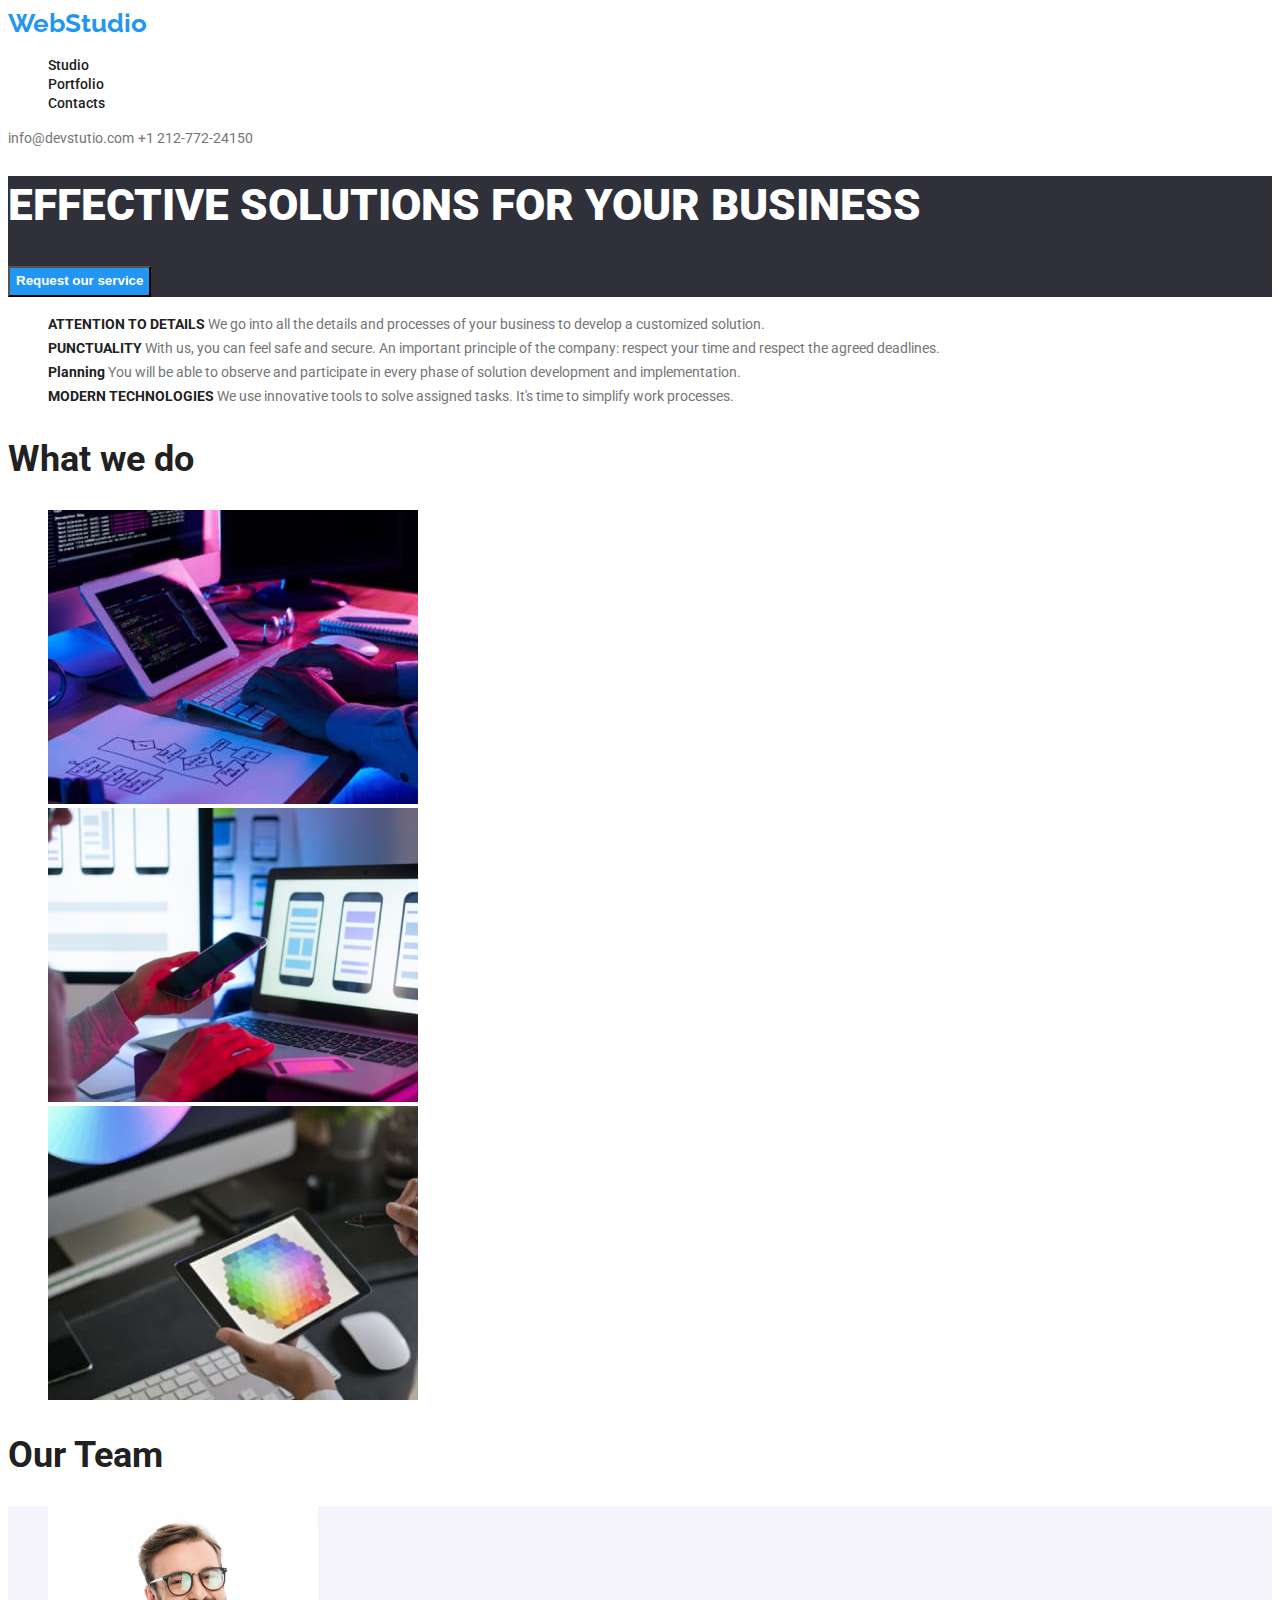
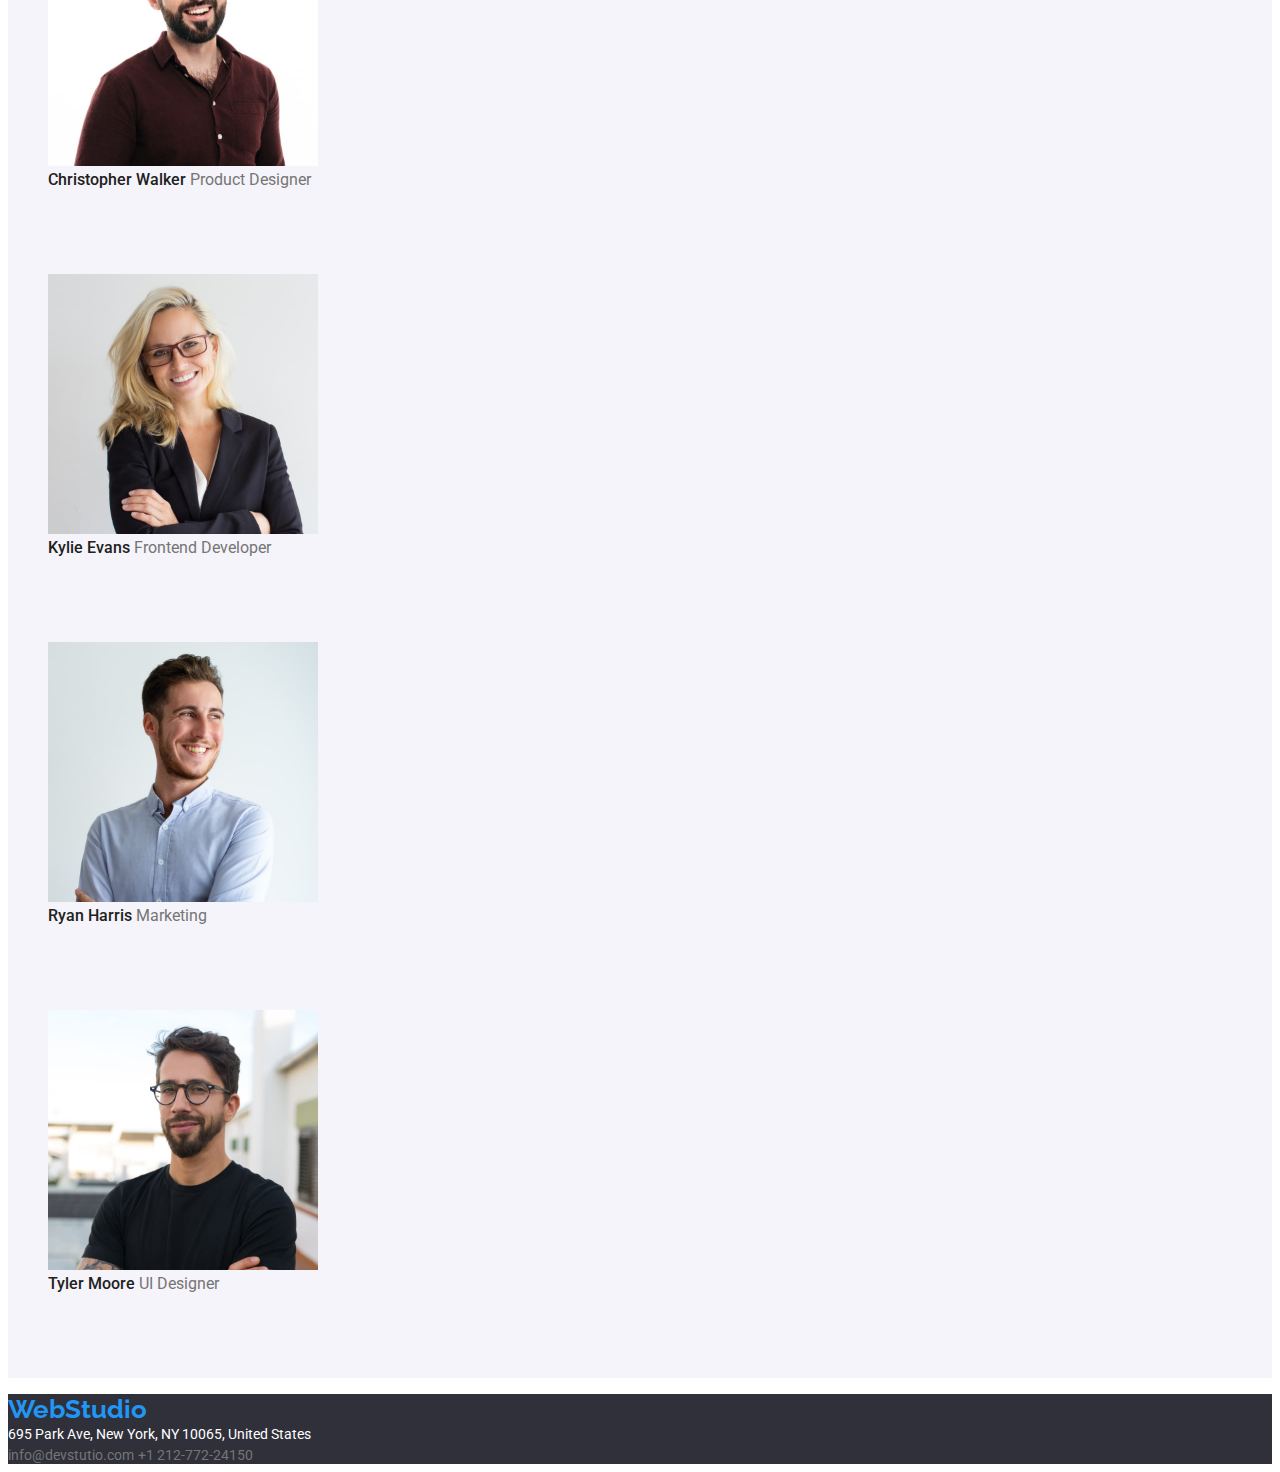
==== index.html @ c8b3b187 "environmentprep" ====
<!DOCTYPE html>
<html lang="en">
    <head>
        <link rel="stylesheet" href="./css/styles.css" />
        <title>corporate page</title>
        <link rel="preconnect" href="https://fonts.googleapis.com" />
        <link rel="preconnect" href="https://fonts.gstatic.com" crossorigin />
        <link
            href="https://fonts.googleapis.com/css2?family=Montserrat:wght@400;700&family=Raleway:wght@700&family=Roboto:wght@400;500;700;900&display=swap"
            rel="stylesheet"
        />
    </head>
    <body>
        <header class="menu-background-color">
            <a class="logo" href="">WebStudio</a>
            <nav>
                <ul class="nav-menu">
                    <li><a class="menu" href="./index.html">Studio</a></li>
                    <li>
                        <a class="menu" href="./portfolio.html">Portfolio</a>
                    </li>
                    <li><a class="menu" href="">Contacts</a></li>
                </ul>
            </nav>
            <a class="contact" href="mailto:info@devstutio.com"
                >info@devstutio.com</a
            >
            <a class="contact" href="phone:+121277224150">+1 212-772-24150</a>
        </header>

        <main>
            <div class="banner">
                <h1>EFFECTIVE SOLUTIONS FOR YOUR BUSINESS</h1>
                <button
                    class="big-button"
                    type="button"
                    onclick="window.location.href='mailto:info@devstutio.com';"
                >
                    Request our service
                </button>
            </div>

            <div class="highlights">
                <ul>
                    <li class="highlight">
                        ATTENTION TO DETAILS
                        <span class="highlight-desc">
                            We go into all the details and processes of your
                            business to develop a customized solution.</span
                        >
                    </li>

                    <li class="highlight">
                        PUNCTUALITY
                        <span class="highlight-desc">
                            With us, you can feel safe and secure. An important
                            principle of the company: respect your time and
                            respect the agreed deadlines.</span
                        >
                    </li>

                    <li class="highlight">
                        Planning
                        <span class="highlight-desc">
                            You will be able to observe and participate in every
                            phase of solution development and
                            implementation.</span
                        >
                    </li>

                    <li class="highlight">
                        MODERN TECHNOLOGIES

                        <span class="highlight-desc"
                            >We use innovative tools to solve assigned tasks.
                            It's time to simplify work processes.</span
                        >
                    </li>
                </ul>
            </div>
            <div class="what-we-do">
                <h2>What we do</h2>
                <!--potential links to be added to the pictures next. I removed width and height parameters below as they are defined in css-->
                <ul>
                    <li>
                        <img
                            src="images/box1.jpg"
                            alt="person clicking on the keyboard"
                        />
                    </li>
                    <li>
                        <img
                            src="images/box2.jpg"
                            alt="person using telephone"
                        />
                    </li>
                    <li>
                        <img src="images/box3.jpg" alt="person using tablet" />
                    </li>
                </ul>
            </div>

            <div class="team">
                <h2>Our Team</h2>
                <ul class="our-team-section">
                    <li class="person-space">
                        <img
                            class="person-pic"
                            src="images/img4.jpg"
                            alt="Christopher Walker photo"
                        />
                        <span class="name">Christopher Walker</span>
                        <span class="function">Product Designer</span>
                    </li>
                    <li class="person-space">
                        <img
                            class="person-pic"
                            src="images/img1.jpg"
                            alt="Kylie Evans photo"
                        />
                        <span class="name">Kylie Evans</span>
                        <span class="function">Frontend Developer</span>
                    </li>
                    <li class="person-space">
                        <img
                            class="person-pic"
                            src="images/img2.jpg"
                            alt="Ryan Harris photo"
                        />
                        <span class="name">Ryan Harris</span>
                        <span class="function">Marketing</span>
                    </li>
                    <li class="person-space">
                        <img
                            class="person-pic"
                            src="images/img3.jpg"
                            alt="Tyler Moore photo"
                        />
                        <span class="name">Tyler Moore</span>
                        <span class="function">UI Designer</span>
                    </li>
                </ul>
            </div>
        </main>

        <footer>
            <a class="logo" href="">WebStudio</a>
            <address>695 Park Ave, New York, NY 10065, United States</address>
            <a class="contact" href="mailto:info@devstutio.com"
                >info@devstutio.com</a
            >
            <a class="contact" href="phone:+121277224150">+1 212-772-24150</a>
        </footer>
    </body>
</html>
---- css/styles.css ----
body {
    font-family: "Roboto", sans-serif;
    color: #212121;
    background-color: #fff;
    font-size: 16px;
    /*Font-size 16px is used most often. */
}

button:hover,
button:focus {
    background-color: #fff;
    background-color: #2196f3;
    font-weight: 500;
}

a {
    text-decoration: none;
}
li {
    list-style: none;
}

.menu-background-color {
    color: #fff;
}
.list-primary-item {
    text-decoration: none;
    font-size: 14px;
    font-weight: 500;
    line-height: 1.14;
}

.contact {
    color: #757575;
    font-size: 14px;
    line-height: 1.14;
}
a:hover,
a:focus {
    color: #2196f3;
}

.logo {
    font-family: "Raleway", sans-serif;
    text-decoration: none;
    font-size: 26px;
    font-weight: 700;
    line-height: 1.19;
    color: #2196f3;
}

h1 {
    color: #fff;
    font-weight: 900;
    font-size: 44px;
    line-height: 1.36;
}

.big-button {
    color: #fff;
    background-color: #2196f3;
    font-weight: 700;
    line-height: 1.875;
    text-align: center;
}

.big-button:hover,
.big-button:focus {
    color: #fff;
    background-color: #2196f3;
    font-weight: 700;
}
.banner {
    background-color: #2f303a;
}

.highlight {
    font-weight: 700;
    font-size: 14px;
    line-height: 1.17;
}

.highlight-desc {
    color: #757575;
    font-weight: 400;
    font-size: 14px;
    line-height: 1.71;
}

h2 {
    font-size: 36px;
    font-weight: 700;
    line-height: 1.17;
}

img {
    width: 370px;
    height: 294px;
}

.person-pic {
    width: 270px;
    height: 260px;
}

.person-space {
    width: 270px;
    height: 368px;
}

.our-team-section {
    background-color: #f5f4fa;
}
.name {
    font-weight: 500;
    line-height: 1.17;
}

.function {
    color: #757575;
    line-height: 1.17;
}

address {
    font-style: normal;
    color: #fff;
    font-size: 14px;
    line-height: 1.41;
}

footer {
    background-color: #2f303a;
}

.filter {
    font-weight: 500;
    line-height: 1.63;
}

.example-offer-name {
    font-size: 18px;
    font-weight: 700;
    line-height: 2;
}

.example-offer-category {
    color: #757575;
    line-height: 1.875;
}

.menu {
    color: #212121;
    font-weight: 500;
    font-size: 14px;
    line-height: 1.14;
}
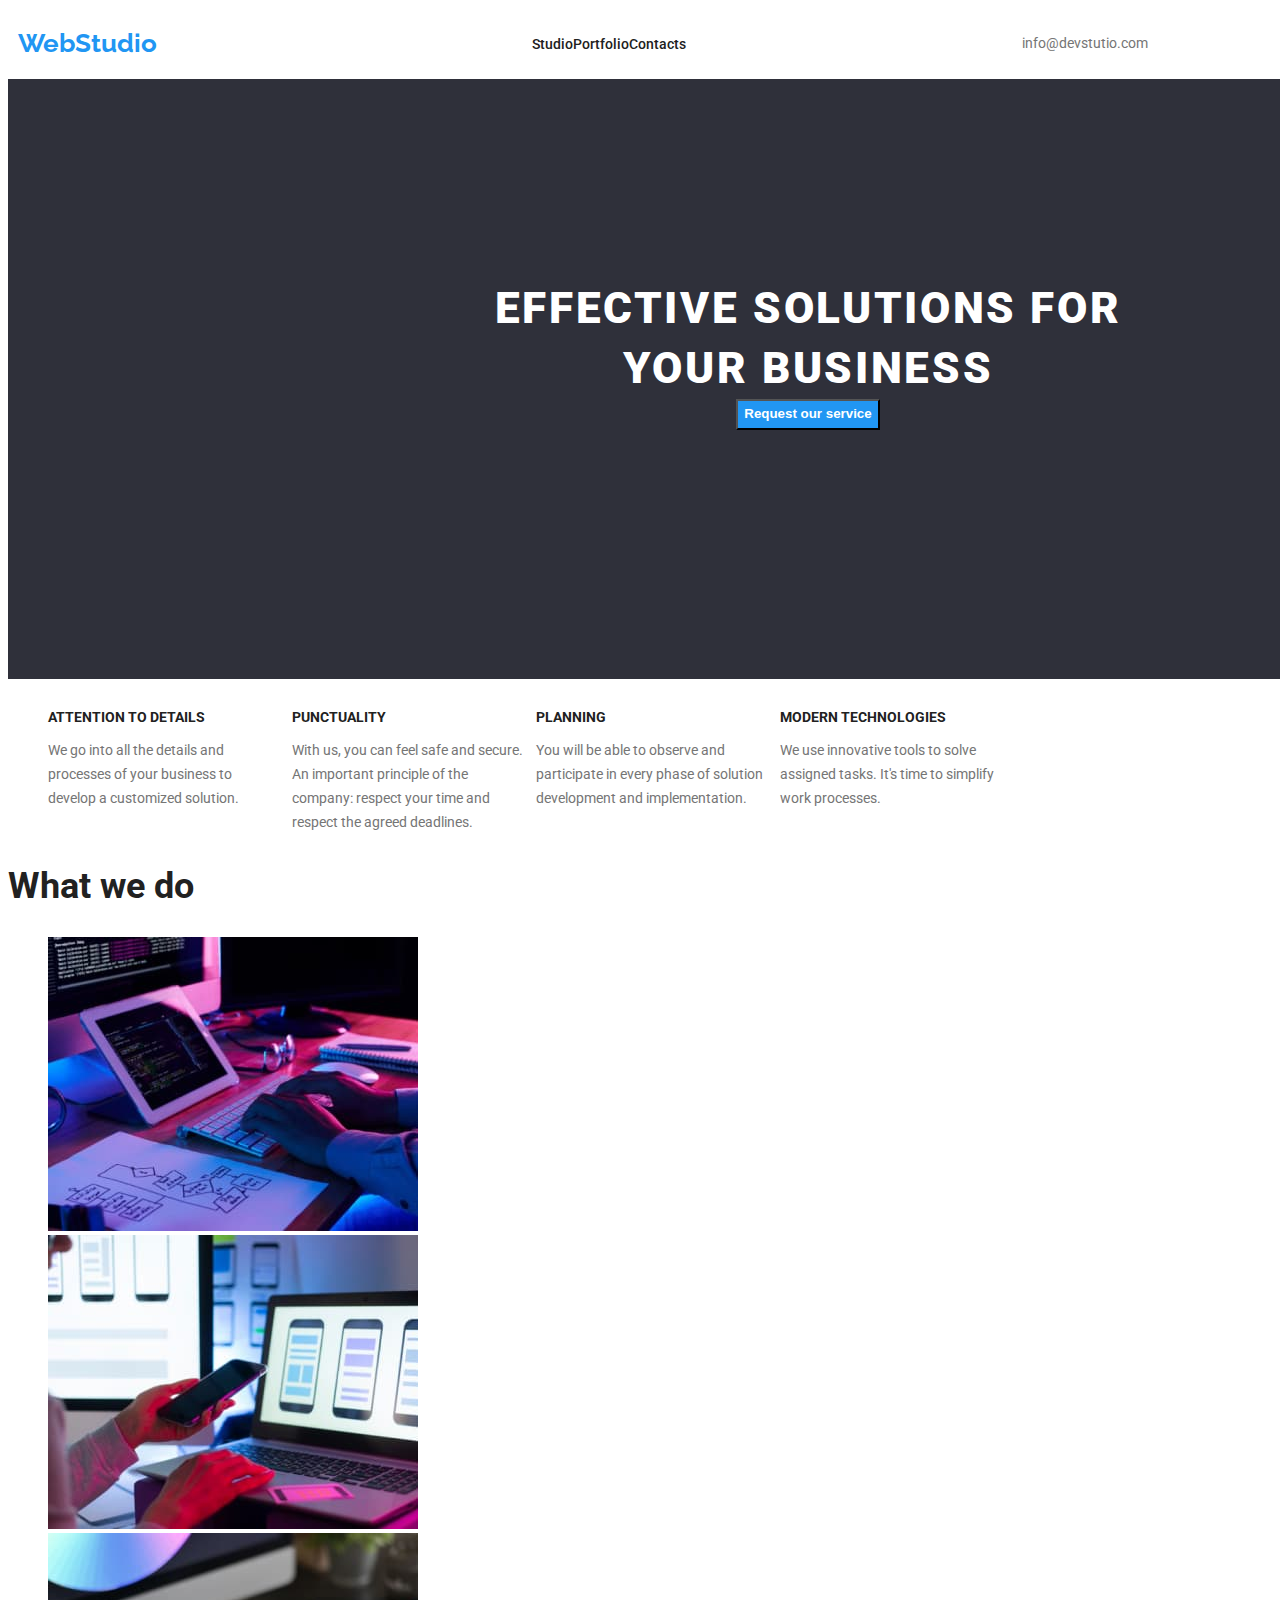
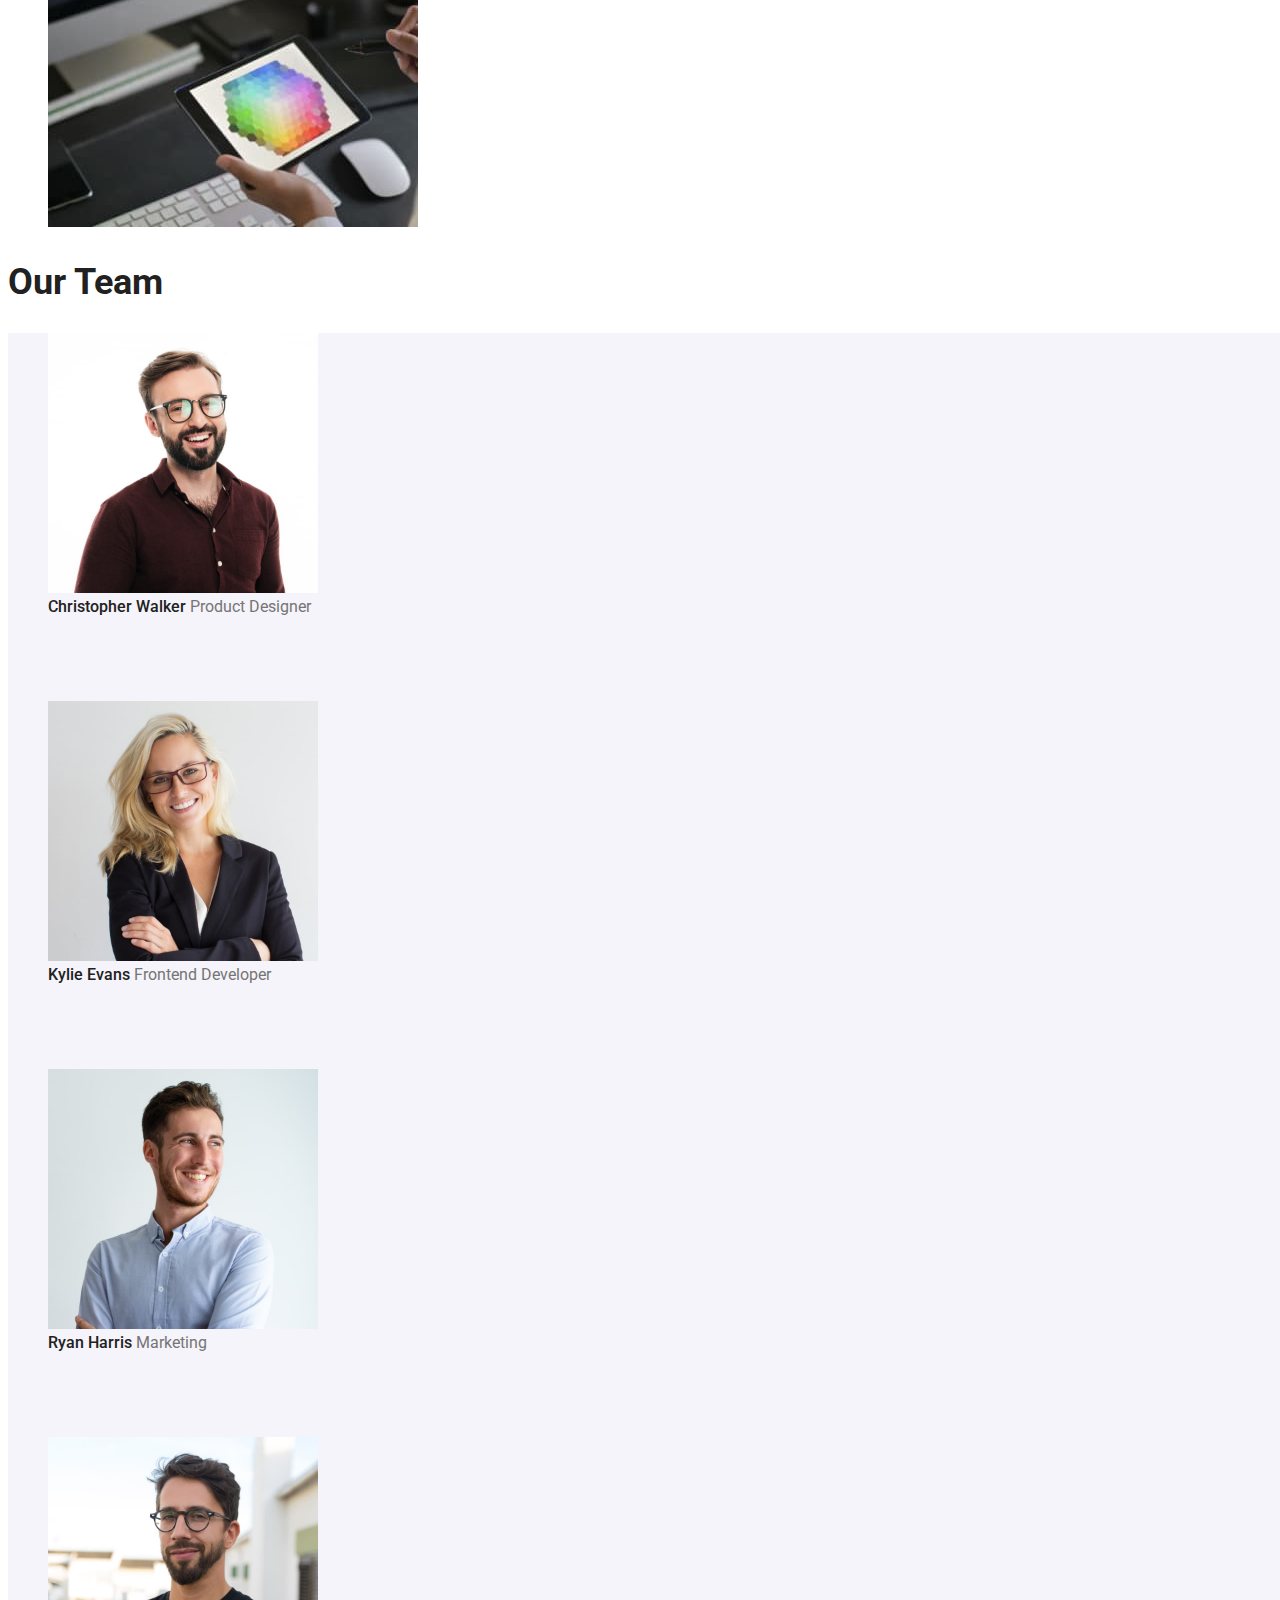
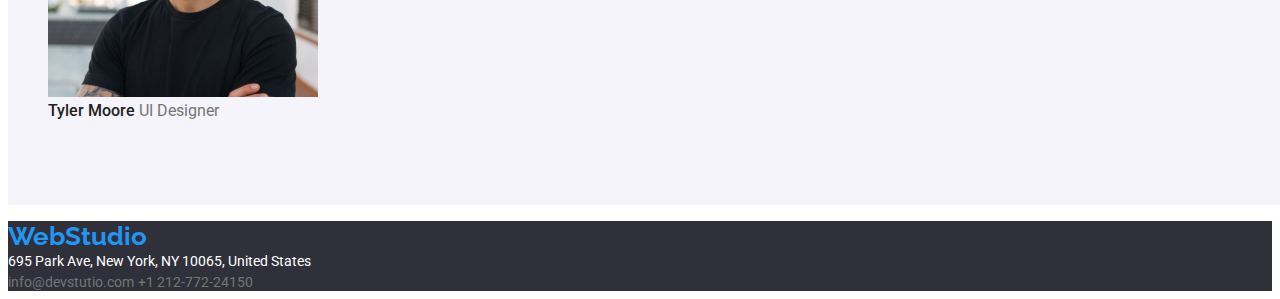
==== commit 5cdf6fcc: "small modifications" ====
--- a/index.html
+++ b/index.html
@@ -1,6 +1,13 @@
 <!DOCTYPE html>
 <html lang="en">
     <head>
+        <link
+            rel="stylesheet"
+            href="https://cdnjs.cloudflare.com/ajax/libs/modern-normalize/1.1.0/modern-normalize.min.css"
+            integrity="sha512-wpPYUAdjBVSE4KJnH1VR1HeZfpl1ub8YT/NKx4PuQ5NmX2tKuGu6U/JRp5y+Y8XG2tV+wKQpNHVUX03MfMFn9Q=="
+            crossorigin="anonymous"
+            referrerpolicy="no-referrer"
+        />
         <link rel="stylesheet" href="./css/styles.css" />
         <title>corporate page</title>
         <link rel="preconnect" href="https://fonts.googleapis.com" />
@@ -11,145 +18,163 @@
         />
     </head>
     <body>
-        <header class="menu-background-color">
-            <a class="logo" href="">WebStudio</a>
-            <nav>
-                <ul class="nav-menu">
-                    <li><a class="menu" href="./index.html">Studio</a></li>
-                    <li>
-                        <a class="menu" href="./portfolio.html">Portfolio</a>
-                    </li>
-                    <li><a class="menu" href="">Contacts</a></li>
-                </ul>
-            </nav>
-            <a class="contact" href="mailto:info@devstutio.com"
-                >info@devstutio.com</a
-            >
-            <a class="contact" href="phone:+121277224150">+1 212-772-24150</a>
-        </header>
+        <div class="container">
+            <header class="menu-background-color">
+                <a class="logo" href="">WebStudio</a>
+                <nav>
+                    <ul class="nav-menu">
+                        <li><a class="menu" href="./index.html">Studio</a></li>
+                        <li>
+                            <a class="menu" href="./portfolio.html"
+                                >Portfolio</a
+                            >
+                        </li>
+                        <li><a class="menu" href="">Contacts</a></li>
+                    </ul>
+                </nav>
+                <a class="contact" href="mailto:info@devstutio.com"
+                    >info@devstutio.com</a
+                >
+                <a class="contact" href="phone:+121277224150"
+                    >+1 212-772-24150</a
+                >
+            </header>
+        </div>
 
         <main>
-            <div class="banner">
-                <h1>EFFECTIVE SOLUTIONS FOR YOUR BUSINESS</h1>
-                <button
-                    class="big-button"
-                    type="button"
-                    onclick="window.location.href='mailto:info@devstutio.com';"
-                >
-                    Request our service
-                </button>
-            </div>
+            <div class="container">
+                <div class="banner">
+                    <h1>EFFECTIVE SOLUTIONS FOR YOUR BUSINESS</h1>
+                    <button
+                        class="big-button"
+                        type="button"
+                        onclick="window.location.href='mailto:info@devstutio.com';"
+                    >
+                        Request our service
+                    </button>
+                </div>
 
-            <div class="highlights">
-                <ul>
-                    <li class="highlight">
-                        ATTENTION TO DETAILS
-                        <span class="highlight-desc">
-                            We go into all the details and processes of your
-                            business to develop a customized solution.</span
-                        >
-                    </li>
+                <div class="highlights">
+                    <ul class="highlight-display">
+                        <li class="highlight">
+                            <p class="highlight-title">ATTENTION TO DETAILS</p>
+                            <span class="highlight-desc">
+                                We go into all the details and processes of your
+                                business to develop a customized solution.</span
+                            >
+                        </li>
 
-                    <li class="highlight">
-                        PUNCTUALITY
-                        <span class="highlight-desc">
-                            With us, you can feel safe and secure. An important
-                            principle of the company: respect your time and
-                            respect the agreed deadlines.</span
-                        >
-                    </li>
+                        <li class="highlight">
+                            <p class="highlight-title">PUNCTUALITY</p>
+                            <span class="highlight-desc">
+                                With us, you can feel safe and secure. An
+                                important principle of the company: respect your
+                                time and respect the agreed deadlines.</span
+                            >
+                        </li>
 
-                    <li class="highlight">
-                        Planning
-                        <span class="highlight-desc">
-                            You will be able to observe and participate in every
-                            phase of solution development and
-                            implementation.</span
-                        >
-                    </li>
+                        <li class="highlight">
+                            <p class="highlight-title">PLANNING</p>
+                            <span class="highlight-desc">
+                                You will be able to observe and participate in
+                                every phase of solution development and
+                                implementation.</span
+                            >
+                        </li>
 
-                    <li class="highlight">
-                        MODERN TECHNOLOGIES
+                        <li class="highlight">
+                            <p class="highlight-title">MODERN TECHNOLOGIES</p>
 
-                        <span class="highlight-desc"
-                            >We use innovative tools to solve assigned tasks.
-                            It's time to simplify work processes.</span
-                        >
-                    </li>
-                </ul>
-            </div>
-            <div class="what-we-do">
-                <h2>What we do</h2>
-                <!--potential links to be added to the pictures next. I removed width and height parameters below as they are defined in css-->
-                <ul>
-                    <li>
-                        <img
-                            src="images/box1.jpg"
-                            alt="person clicking on the keyboard"
-                        />
-                    </li>
-                    <li>
-                        <img
-                            src="images/box2.jpg"
-                            alt="person using telephone"
-                        />
-                    </li>
-                    <li>
-                        <img src="images/box3.jpg" alt="person using tablet" />
-                    </li>
-                </ul>
-            </div>
+                            <span class="highlight-desc"
+                                >We use innovative tools to solve assigned
+                                tasks. It's time to simplify work
+                                processes.</span
+                            >
+                        </li>
+                    </ul>
+                </div>
+                <div class="what-we-do">
+                    <h2>What we do</h2>
+                    <!--potential links to be added to the pictures next. I removed width and height parameters below as they are defined in css-->
+                    <ul>
+                        <li>
+                            <img
+                                src="images/box1.jpg"
+                                alt="person clicking on the keyboard"
+                            />
+                        </li>
+                        <li>
+                            <img
+                                src="images/box2.jpg"
+                                alt="person using telephone"
+                            />
+                        </li>
+                        <li>
+                            <img
+                                src="images/box3.jpg"
+                                alt="person using tablet"
+                            />
+                        </li>
+                    </ul>
+                </div>
 
-            <div class="team">
-                <h2>Our Team</h2>
-                <ul class="our-team-section">
-                    <li class="person-space">
-                        <img
-                            class="person-pic"
-                            src="images/img4.jpg"
-                            alt="Christopher Walker photo"
-                        />
-                        <span class="name">Christopher Walker</span>
-                        <span class="function">Product Designer</span>
-                    </li>
-                    <li class="person-space">
-                        <img
-                            class="person-pic"
-                            src="images/img1.jpg"
-                            alt="Kylie Evans photo"
-                        />
-                        <span class="name">Kylie Evans</span>
-                        <span class="function">Frontend Developer</span>
-                    </li>
-                    <li class="person-space">
-                        <img
-                            class="person-pic"
-                            src="images/img2.jpg"
-                            alt="Ryan Harris photo"
-                        />
-                        <span class="name">Ryan Harris</span>
-                        <span class="function">Marketing</span>
-                    </li>
-                    <li class="person-space">
-                        <img
-                            class="person-pic"
-                            src="images/img3.jpg"
-                            alt="Tyler Moore photo"
-                        />
-                        <span class="name">Tyler Moore</span>
-                        <span class="function">UI Designer</span>
-                    </li>
-                </ul>
+                <div class="team">
+                    <h2>Our Team</h2>
+                    <ul class="our-team-section">
+                        <li class="person-space">
+                            <img
+                                class="person-pic"
+                                src="images/img4.jpg"
+                                alt="Christopher Walker photo"
+                            />
+                            <span class="name">Christopher Walker</span>
+                            <span class="function">Product Designer</span>
+                        </li>
+                        <li class="person-space">
+                            <img
+                                class="person-pic"
+                                src="images/img1.jpg"
+                                alt="Kylie Evans photo"
+                            />
+                            <span class="name">Kylie Evans</span>
+                            <span class="function">Frontend Developer</span>
+                        </li>
+                        <li class="person-space">
+                            <img
+                                class="person-pic"
+                                src="images/img2.jpg"
+                                alt="Ryan Harris photo"
+                            />
+                            <span class="name">Ryan Harris</span>
+                            <span class="function">Marketing</span>
+                        </li>
+                        <li class="person-space">
+                            <img
+                                class="person-pic"
+                                src="images/img3.jpg"
+                                alt="Tyler Moore photo"
+                            />
+                            <span class="name">Tyler Moore</span>
+                            <span class="function">UI Designer</span>
+                        </li>
+                    </ul>
+                </div>
             </div>
         </main>
 
         <footer>
-            <a class="logo" href="">WebStudio</a>
-            <address>695 Park Ave, New York, NY 10065, United States</address>
-            <a class="contact" href="mailto:info@devstutio.com"
-                >info@devstutio.com</a
-            >
-            <a class="contact" href="phone:+121277224150">+1 212-772-24150</a>
+            <div class="container">
+                <a class="logo" href="">WebStudio</a>
+                <address>
+                    695 Park Ave, New York, NY 10065, United States
+                </address>
+                <a class="contact" href="mailto:info@devstutio.com"
+                    >info@devstutio.com</a
+                >
+                <a class="contact" href="phone:+121277224150"
+                    >+1 212-772-24150</a
+                >
+            </div>
         </footer>
     </body>
 </html>
--- a/css/styles.css
+++ b/css/styles.css
@@ -4,6 +4,10 @@
     background-color: #fff;
     font-size: 16px;
     /*Font-size 16px is used most often. */
+}
+
+.container {
+    width: 1600px;
 }
 
 button:hover,
@@ -21,6 +25,11 @@
 }
 
 .menu-background-color {
+    display: flex;
+    flex-direction: row;
+    align-items: center;
+    justify-content: space-between;
+    padding: 10px;
     color: #fff;
 }
 .list-primary-item {
@@ -29,11 +38,17 @@
     font-weight: 500;
     line-height: 1.14;
 }
+.nav-menu {
+    display: flex;
+    text-align: flex-start;
+    justify-content: space-between;
+}
 
 .contact {
     color: #757575;
     font-size: 14px;
     line-height: 1.14;
+    align-items: flex-end;
 }
 a:hover,
 a:focus {
@@ -54,14 +69,24 @@
     font-weight: 900;
     font-size: 44px;
     line-height: 1.36;
+    margin: 0 auto;
+    width: 696px;
+
+    text-align: center;
+    padding-top: 200px;
+    letter-spacing: 0.06em;
 }
 
 .big-button {
+    display: flex;
+    align-items: center;
+    text-align: center;
+
     color: #fff;
     background-color: #2196f3;
     font-weight: 700;
     line-height: 1.875;
-    text-align: center;
+    margin: 0 auto;
 }
 
 .big-button:hover,
@@ -72,9 +97,20 @@
 }
 .banner {
     background-color: #2f303a;
+    height: 600px;
+}
+
+.highlight-display {
+    max-width: 1170px;
+    display: flex;
+    flex-wrap: wrap;
+    align-items: flex-start;
+    gap: 10px;
+    justify-cotent: space-between;
 }
 
 .highlight {
+    flex-basis: calc(100% / 5);
     font-weight: 700;
     font-size: 14px;
     line-height: 1.17;
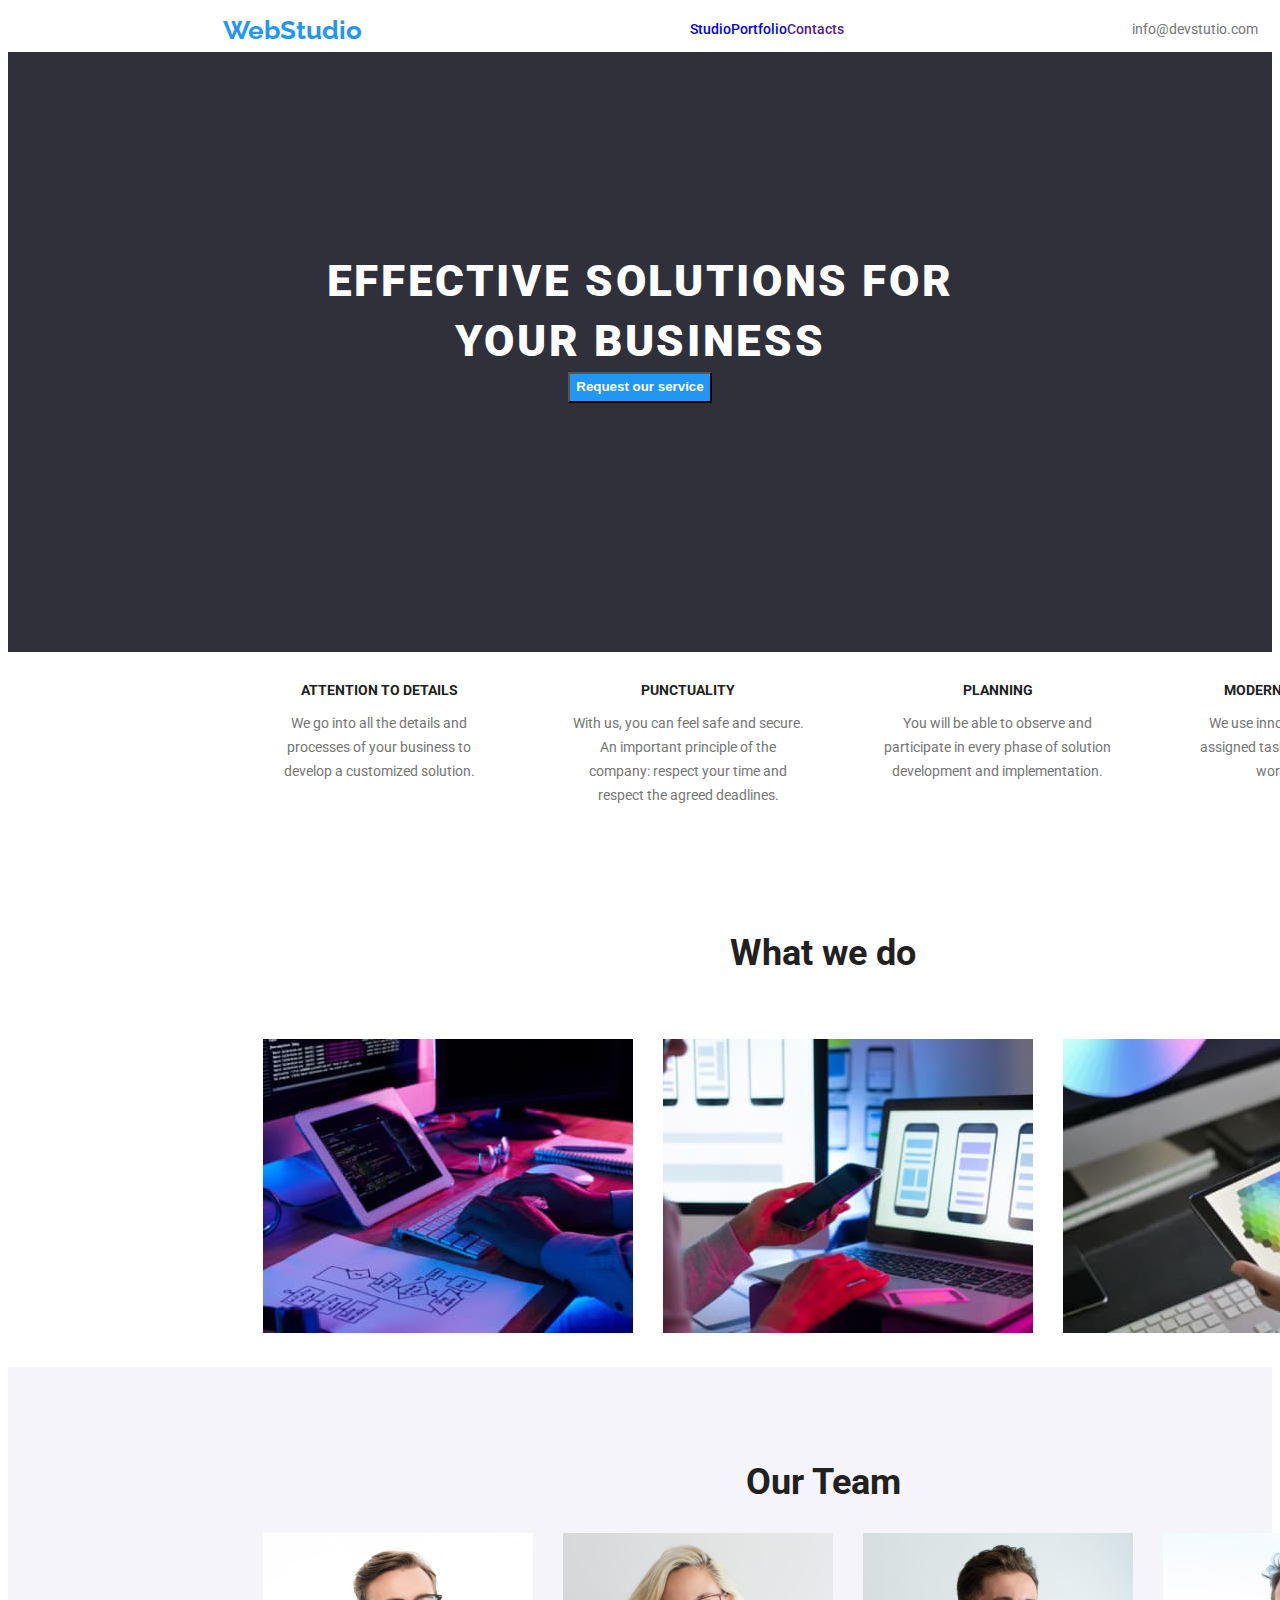
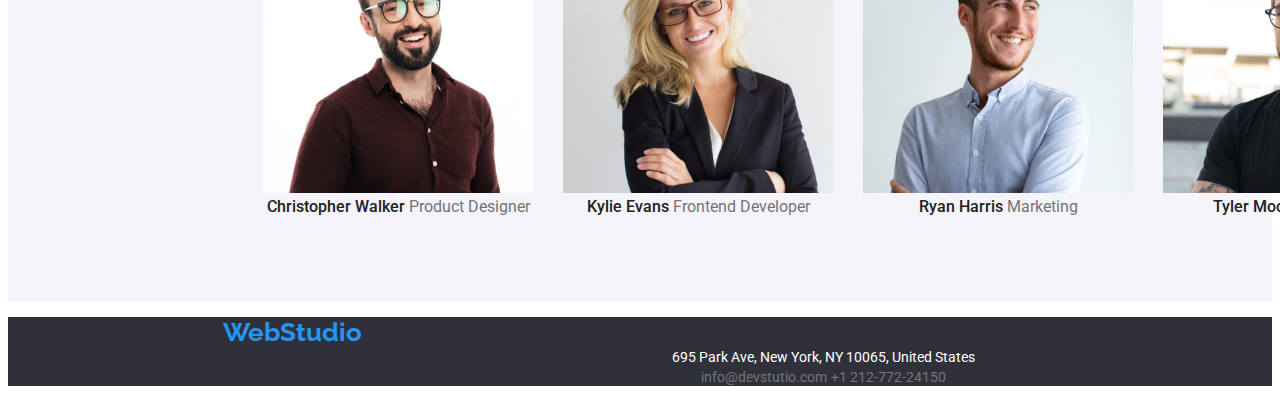
==== commit d1fe756a: "menu changes" ====
--- a/index.html
+++ b/index.html
@@ -18,8 +18,8 @@
         />
     </head>
     <body>
-        <div class="container">
-            <header class="menu-background-color">
+        <header class="container">
+            <div class="menu-block">
                 <a class="logo" href="">WebStudio</a>
                 <nav>
                     <ul class="nav-menu">
@@ -32,93 +32,92 @@
                         <li><a class="menu" href="">Contacts</a></li>
                     </ul>
                 </nav>
-                <a class="contact" href="mailto:info@devstutio.com"
-                    >info@devstutio.com</a
-                >
-                <a class="contact" href="phone:+121277224150"
-                    >+1 212-772-24150</a
-                >
-            </header>
-        </div>
+                <div class="contact-up">
+                    <a class="contact" href="mailto:info@devstutio.com"
+                        >info@devstutio.com</a
+                    >
+                    <a class="contact" href="phone:+121277224150"
+                        >+1 212-772-24150</a
+                    >
+                </div>
+            </div>
+        </header>
 
         <main>
+            <div class="banner">
+                <h1>EFFECTIVE SOLUTIONS FOR YOUR BUSINESS</h1>
+                <button
+                    class="big-button"
+                    type="button"
+                    onclick="window.location.href='mailto:info@devstutio.com';"
+                >
+                    Request our service
+                </button>
+            </div>
+
             <div class="container">
-                <div class="banner">
-                    <h1>EFFECTIVE SOLUTIONS FOR YOUR BUSINESS</h1>
-                    <button
-                        class="big-button"
-                        type="button"
-                        onclick="window.location.href='mailto:info@devstutio.com';"
-                    >
-                        Request our service
-                    </button>
-                </div>
+                <ul class="highlight-display">
+                    <li class="highlight">
+                        <p class="highlight-title">ATTENTION TO DETAILS</p>
+                        <span class="highlight-desc">
+                            We go into all the details and processes of your
+                            business to develop a customized solution.</span
+                        >
+                    </li>
 
-                <div class="highlights">
-                    <ul class="highlight-display">
-                        <li class="highlight">
-                            <p class="highlight-title">ATTENTION TO DETAILS</p>
-                            <span class="highlight-desc">
-                                We go into all the details and processes of your
-                                business to develop a customized solution.</span
-                            >
-                        </li>
+                    <li class="highlight">
+                        <p class="highlight-title">PUNCTUALITY</p>
+                        <span class="highlight-desc">
+                            With us, you can feel safe and secure. An important
+                            principle of the company: respect your time and
+                            respect the agreed deadlines.</span
+                        >
+                    </li>
 
-                        <li class="highlight">
-                            <p class="highlight-title">PUNCTUALITY</p>
-                            <span class="highlight-desc">
-                                With us, you can feel safe and secure. An
-                                important principle of the company: respect your
-                                time and respect the agreed deadlines.</span
-                            >
-                        </li>
+                    <li class="highlight">
+                        <p class="highlight-title">PLANNING</p>
+                        <span class="highlight-desc">
+                            You will be able to observe and participate in every
+                            phase of solution development and
+                            implementation.</span
+                        >
+                    </li>
 
-                        <li class="highlight">
-                            <p class="highlight-title">PLANNING</p>
-                            <span class="highlight-desc">
-                                You will be able to observe and participate in
-                                every phase of solution development and
-                                implementation.</span
-                            >
-                        </li>
+                    <li class="highlight">
+                        <p class="highlight-title">MODERN TECHNOLOGIES</p>
 
-                        <li class="highlight">
-                            <p class="highlight-title">MODERN TECHNOLOGIES</p>
+                        <span class="highlight-desc"
+                            >We use innovative tools to solve assigned tasks.
+                            It's time to simplify work processes.</span
+                        >
+                    </li>
+                </ul>
+            </div>
+            <div class="container">
+                <h2>What we do</h2>
+                <br />
+                <!--potential links to be added to the pictures next. I removed width and height parameters below as they are defined in css-->
+                <ul class="we-do-pics">
+                    <li>
+                        <img
+                            src="images/box1.jpg"
+                            alt="person clicking on the keyboard"
+                        />
+                    </li>
+                    <li>
+                        <img
+                            src="images/box2.jpg"
+                            alt="person using telephone"
+                        />
+                    </li>
+                    <li>
+                        <img src="images/box3.jpg" alt="person using tablet" />
+                    </li>
+                </ul>
+            </div>
 
-                            <span class="highlight-desc"
-                                >We use innovative tools to solve assigned
-                                tasks. It's time to simplify work
-                                processes.</span
-                            >
-                        </li>
-                    </ul>
-                </div>
-                <div class="what-we-do">
-                    <h2>What we do</h2>
-                    <!--potential links to be added to the pictures next. I removed width and height parameters below as they are defined in css-->
-                    <ul>
-                        <li>
-                            <img
-                                src="images/box1.jpg"
-                                alt="person clicking on the keyboard"
-                            />
-                        </li>
-                        <li>
-                            <img
-                                src="images/box2.jpg"
-                                alt="person using telephone"
-                            />
-                        </li>
-                        <li>
-                            <img
-                                src="images/box3.jpg"
-                                alt="person using tablet"
-                            />
-                        </li>
-                    </ul>
-                </div>
-
-                <div class="team">
+            <div class="team-background">
+                <div class="container">
                     <h2>Our Team</h2>
                     <ul class="our-team-section">
                         <li class="person-space">
--- a/css/styles.css
+++ b/css/styles.css
@@ -7,7 +7,12 @@
 }
 
 .container {
-    width: 1600px;
+    width: 1200px;
+    justify-content: center;
+    text-align: center;
+
+    margin-left: 215px;
+    margin-right: 215px;
 }
 
 button:hover,
@@ -24,12 +29,14 @@
     list-style: none;
 }
 
-.menu-background-color {
-    display: flex;
-    flex-direction: row;
+.menu-block {
+    display: flex;
+    flex-wrap: nowrap;
+
     align-items: center;
+
     justify-content: space-between;
-    padding: 10px;
+
     color: #fff;
 }
 .list-primary-item {
@@ -38,17 +45,32 @@
     font-weight: 500;
     line-height: 1.14;
 }
+
 .nav-menu {
     display: flex;
-    text-align: flex-start;
-    justify-content: space-between;
-}
-
+    justify-content: flex-start;
+    flex-wrap: nowrap;
+    justify-content: space-evenly;
+
+    color: #212121;
+    font-weight: 500;
+    font-size: 14px;
+    line-height: 1.14;
+}
+
+.menu {
+    display: flex;
+}
+
+.contact-up {
+    display: flex;
+    justify-content: flex-end;
+    gap: 50px;
+}
 .contact {
     color: #757575;
     font-size: 14px;
     line-height: 1.14;
-    align-items: flex-end;
 }
 a:hover,
 a:focus {
@@ -56,6 +78,7 @@
 }
 
 .logo {
+    display: flex;
     font-family: "Raleway", sans-serif;
     text-decoration: none;
     font-size: 26px;
@@ -101,12 +124,10 @@
 }
 
 .highlight-display {
-    max-width: 1170px;
     display: flex;
     flex-wrap: wrap;
-    align-items: flex-start;
-    gap: 10px;
-    justify-cotent: space-between;
+
+    justify-content: space-between;
 }
 
 .highlight {
@@ -117,6 +138,7 @@
 }
 
 .highlight-desc {
+    text-align: left;
     color: #757575;
     font-weight: 400;
     font-size: 14px;
@@ -124,16 +146,27 @@
 }
 
 h2 {
+    padding-top: 94px;
     font-size: 36px;
     font-weight: 700;
     line-height: 1.17;
 }
 
+.we-do-pics {
+    display: flex;
+    margin-left: 0px;
+
+    gap: 30px;
+    justify-content: space-between;
+}
 img {
     width: 370px;
     height: 294px;
 }
 
+.team-background {
+    background-color: #f5f4fa;
+}
 .person-pic {
     width: 270px;
     height: 260px;
@@ -145,7 +178,8 @@
 }
 
 .our-team-section {
-    background-color: #f5f4fa;
+    display: flex;
+    gap: 30px;
 }
 .name {
     font-weight: 500;
@@ -183,10 +217,3 @@
     color: #757575;
     line-height: 1.875;
 }
-
-.menu {
-    color: #212121;
-    font-weight: 500;
-    font-size: 14px;
-    line-height: 1.14;
-}
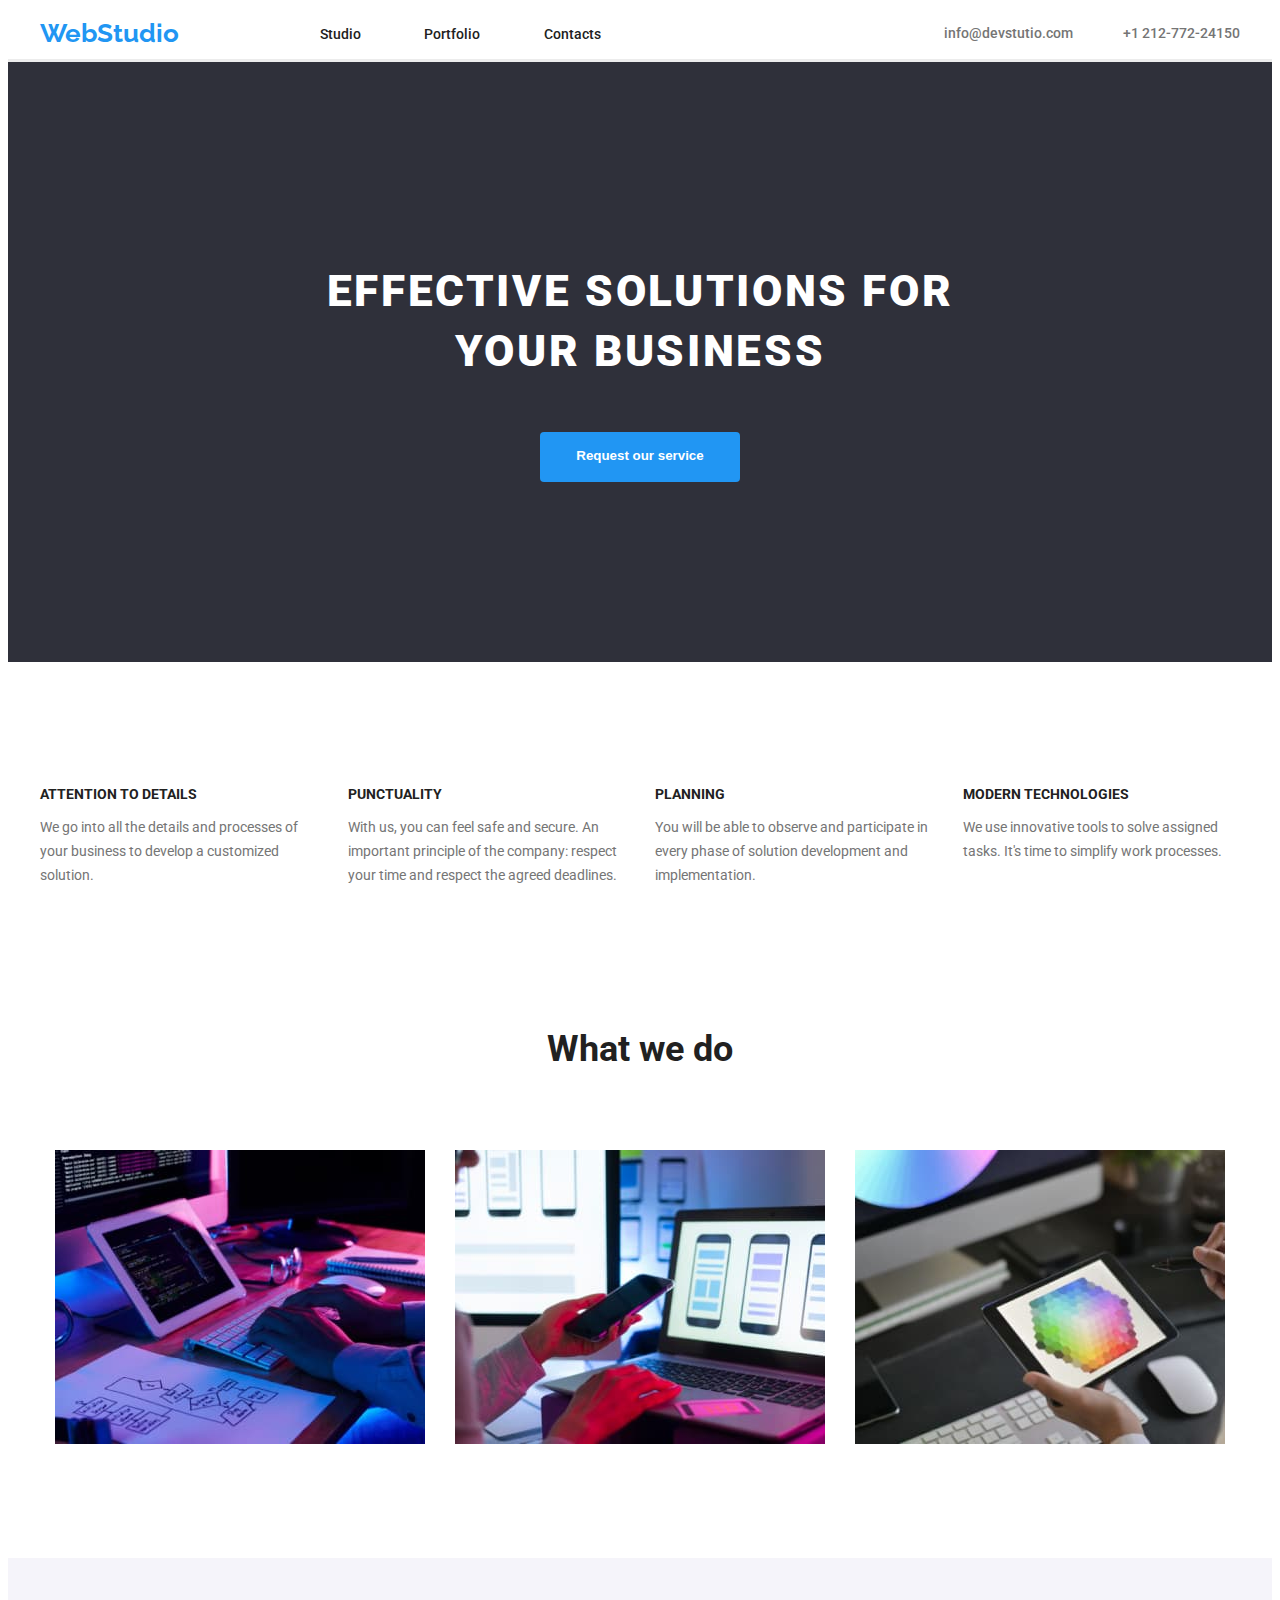
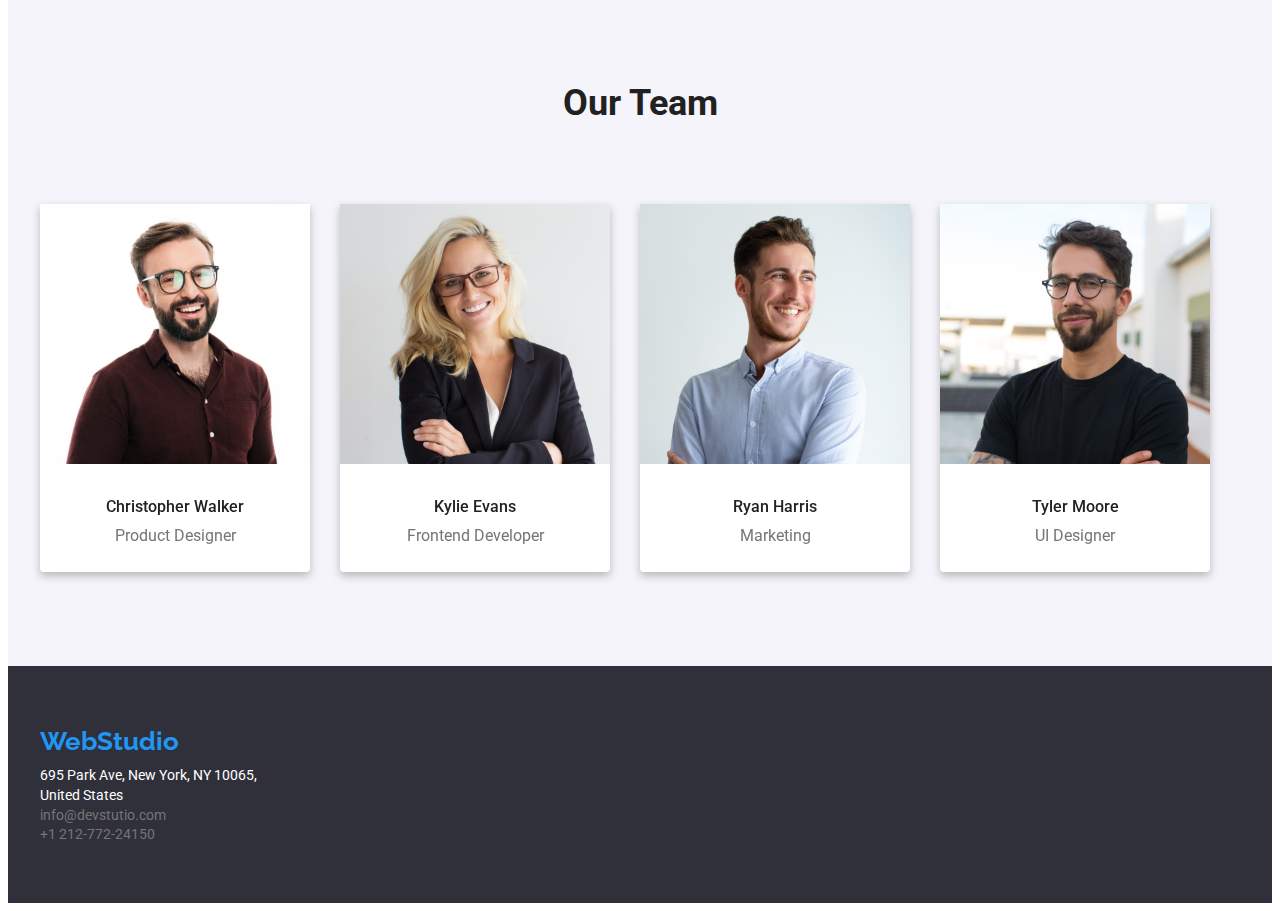
==== commit 8e49f70c: "best-i-can-do" ====
--- a/index.html
+++ b/index.html
@@ -1,13 +1,6 @@
 <!DOCTYPE html>
 <html lang="en">
     <head>
-        <link
-            rel="stylesheet"
-            href="https://cdnjs.cloudflare.com/ajax/libs/modern-normalize/1.1.0/modern-normalize.min.css"
-            integrity="sha512-wpPYUAdjBVSE4KJnH1VR1HeZfpl1ub8YT/NKx4PuQ5NmX2tKuGu6U/JRp5y+Y8XG2tV+wKQpNHVUX03MfMFn9Q=="
-            crossorigin="anonymous"
-            referrerpolicy="no-referrer"
-        />
         <link rel="stylesheet" href="./css/styles.css" />
         <title>corporate page</title>
         <link rel="preconnect" href="https://fonts.googleapis.com" />
@@ -18,31 +11,34 @@
         />
     </head>
     <body>
-        <header class="container">
-            <div class="menu-block">
-                <a class="logo" href="">WebStudio</a>
-                <nav>
-                    <ul class="nav-menu">
-                        <li><a class="menu" href="./index.html">Studio</a></li>
-                        <li>
-                            <a class="menu" href="./portfolio.html"
-                                >Portfolio</a
-                            >
-                        </li>
-                        <li><a class="menu" href="">Contacts</a></li>
-                    </ul>
-                </nav>
-                <div class="contact-up">
-                    <a class="contact" href="mailto:info@devstutio.com"
-                        >info@devstutio.com</a
-                    >
-                    <a class="contact" href="phone:+121277224150"
-                        >+1 212-772-24150</a
-                    >
+        <header>
+            <div class="container">
+                <div class="menu-block">
+                    <a class="logo" href="">WebStudio</a>
+                    <nav>
+                        <ul class="nav-menu">
+                            <li>
+                                <a class="menu" href="./index.html">Studio</a>
+                            </li>
+                            <li>
+                                <a class="menu" href="./portfolio.html"
+                                    >Portfolio</a
+                                >
+                            </li>
+                            <li><a class="menu" href="">Contacts</a></li>
+                        </ul>
+                    </nav>
+                    <div class="contact-up">
+                        <a class="contact" href="mailto:info@devstutio.com"
+                            >info@devstutio.com</a
+                        >
+                        <a class="contact" href="phone:+121277224150"
+                            >+1 212-772-24150</a
+                        >
+                    </div>
                 </div>
             </div>
         </header>
-
         <main>
             <div class="banner">
                 <h1>EFFECTIVE SOLUTIONS FOR YOUR BUSINESS</h1>
@@ -54,70 +50,80 @@
                     Request our service
                 </button>
             </div>
+            
+                <div class="container">
+                    <div class="section">
+                    <ul class="highlights">
+                        <li class="highlight">
+                            <h3>ATTENTION TO DETAILS</h3>
+                            <span class="highlight-desc">
+                                We go into all the details and processes of your
+                                business to develop a customized solution.</span
+                            >
+                        </li>
 
-            <div class="container">
-                <ul class="highlight-display">
-                    <li class="highlight">
-                        <p class="highlight-title">ATTENTION TO DETAILS</p>
-                        <span class="highlight-desc">
-                            We go into all the details and processes of your
-                            business to develop a customized solution.</span
-                        >
-                    </li>
+                        <li class="highlight">
+                            <h3>PUNCTUALITY</h3>
+                            <span class="highlight-desc">
+                                With us, you can feel safe and secure. An
+                                important principle of the company: respect your
+                                time and respect the agreed deadlines.
+                            </span>
+                        </li>
 
-                    <li class="highlight">
-                        <p class="highlight-title">PUNCTUALITY</p>
-                        <span class="highlight-desc">
-                            With us, you can feel safe and secure. An important
-                            principle of the company: respect your time and
-                            respect the agreed deadlines.</span
-                        >
-                    </li>
+                        <li class="highlight">
+                            <h3>PLANNING</h3>
+                            <span class="highlight-desc">
+                                You will be able to observe and participate in
+                                every phase of solution development and
+                                implementation.</span
+                            >
+                        </li>
 
-                    <li class="highlight">
-                        <p class="highlight-title">PLANNING</p>
-                        <span class="highlight-desc">
-                            You will be able to observe and participate in every
-                            phase of solution development and
-                            implementation.</span
-                        >
-                    </li>
+                        <li class="highlight">
+                            <h3>MODERN TECHNOLOGIES</h3>
 
-                    <li class="highlight">
-                        <p class="highlight-title">MODERN TECHNOLOGIES</p>
+                            <span class="highlight-desc"
+                                >We use innovative tools to solve assigned
+                                tasks. It's time to simplify work
+                                processes.</span
+                            >
+                        </li>
+                    </ul>
+                </div>
 
-                        <span class="highlight-desc"
-                            >We use innovative tools to solve assigned tasks.
-                            It's time to simplify work processes.</span
-                        >
-                    </li>
-                </ul>
-            </div>
-            <div class="container">
-                <h2>What we do</h2>
-                <br />
-                <!--potential links to be added to the pictures next. I removed width and height parameters below as they are defined in css-->
-                <ul class="we-do-pics">
-                    <li>
-                        <img
-                            src="images/box1.jpg"
-                            alt="person clicking on the keyboard"
-                        />
-                    </li>
-                    <li>
-                        <img
-                            src="images/box2.jpg"
-                            alt="person using telephone"
-                        />
-                    </li>
-                    <li>
-                        <img src="images/box3.jpg" alt="person using tablet" />
-                    </li>
-                </ul>
+                <div class="container">
+
+                    <h2>What we do</h2>
+                    <!--potential links to be added to the pictures next. I removed width and height parameters below as they are defined in css-->
+                    <ul class="main-images">
+                        <li>
+                            <img
+                                src="images/box1.jpg"
+                                alt="person clicking on the keyboard"
+                            />
+                        </li>
+                        <li>
+                            <img
+                                src="images/box2.jpg"
+                                alt="person using telephone"
+                            />
+                        </li>
+                        <li>
+                            <img
+                                src="images/box3.jpg"
+                                alt="person using tablet"
+                            />
+                        </li>
+                    </ul>
+                </div>
+                </div>
             </div>
 
-            <div class="team-background">
+            <div class="full-team-section">
                 <div class="container">
+                    <div class="section">
+                    
                     <h2>Our Team</h2>
                     <ul class="our-team-section">
                         <li class="person-space">
@@ -157,19 +163,21 @@
                             <span class="function">UI Designer</span>
                         </li>
                     </ul>
+                    </div>
                 </div>
             </div>
         </main>
 
         <footer>
-            <div class="container">
+            <div class="footer-containter container">
                 <a class="logo" href="">WebStudio</a>
                 <address>
-                    695 Park Ave, New York, NY 10065, United States
+                    695 Park Ave, New York, NY 10065,
+                    <br />United States
                 </address>
                 <a class="contact" href="mailto:info@devstutio.com"
                     >info@devstutio.com</a
-                >
+                ><br />
                 <a class="contact" href="phone:+121277224150"
                     >+1 212-772-24150</a
                 >
--- a/css/styles.css
+++ b/css/styles.css
@@ -6,20 +6,56 @@
     /*Font-size 16px is used most often. */
 }
 
+.section {
+    padding-top: 94px;
+    padding-bottom: 94px;
+}
+
 .container {
     width: 1200px;
-    justify-content: center;
-    text-align: center;
-
     margin-left: 215px;
     margin-right: 215px;
+    justify-content: center;
+    margin-left: auto;
+    margin-right: auto;
+}
+
+header {
+    border-bottom: solid;
+
+    border-color: #ececec;
+}
+.menu-block {
+    display: flex;
+    flex-wrap: nowrap;
+    align-items: center;
+
+    justify-content: space-between;
+
+    color: #fff;
+}
+
+.nav-menu {
+    display: flex;
+    width: 281px;
+    justify-content: space-between;
+    margin-right: 340px;
+}
+
+.contact-up {
+    display: flex;
+    justify-content: flex-end;
+    gap: 50px;
+    font-weight: 500;
 }
 
 button:hover,
 button:focus {
     background-color: #fff;
     background-color: #2196f3;
-    font-weight: 500;
+
+    border-radius: 4px;
+    border-style: none;
 }
 
 a {
@@ -29,15 +65,13 @@
     list-style: none;
 }
 
-.menu-block {
-    display: flex;
-    flex-wrap: nowrap;
-
-    align-items: center;
-
-    justify-content: space-between;
-
-    color: #fff;
+.main-images {
+    display: flex;
+    justify-content: center;
+    gap: 30px;
+    padding: 0;
+
+    padding-bottom: 94px;
 }
 .list-primary-item {
     text-decoration: none;
@@ -46,27 +80,6 @@
     line-height: 1.14;
 }
 
-.nav-menu {
-    display: flex;
-    justify-content: flex-start;
-    flex-wrap: nowrap;
-    justify-content: space-evenly;
-
-    color: #212121;
-    font-weight: 500;
-    font-size: 14px;
-    line-height: 1.14;
-}
-
-.menu {
-    display: flex;
-}
-
-.contact-up {
-    display: flex;
-    justify-content: flex-end;
-    gap: 50px;
-}
 .contact {
     color: #757575;
     font-size: 14px;
@@ -78,13 +91,13 @@
 }
 
 .logo {
-    display: flex;
     font-family: "Raleway", sans-serif;
     text-decoration: none;
     font-size: 26px;
     font-weight: 700;
     line-height: 1.19;
     color: #2196f3;
+    margin-right: 97px;
 }
 
 h1 {
@@ -97,9 +110,15 @@
 
     text-align: center;
     padding-top: 200px;
+    padding-bottom: 50px;
     letter-spacing: 0.06em;
 }
 
+h3 {
+    font-size: 14px;
+
+    font-weight: 700;
+}
 .big-button {
     display: flex;
     align-items: center;
@@ -109,7 +128,12 @@
     background-color: #2196f3;
     font-weight: 700;
     line-height: 1.875;
-    margin: 0 auto;
+    margin: auto;
+    border-radius: 4px;
+    border-style: none;
+    width: 200px;
+    height: 50px;
+    justify-content: center;
 }
 
 .big-button:hover,
@@ -123,49 +147,46 @@
     height: 600px;
 }
 
-.highlight-display {
-    display: flex;
-    flex-wrap: wrap;
-
-    justify-content: space-between;
-}
-
+.highlights {
+    display: flex;
+    flex-wrap: nowrap;
+    list-style: none;
+    padding: 0;
+    gap: 30px;
+}
 .highlight {
-    flex-basis: calc(100% / 5);
     font-weight: 700;
     font-size: 14px;
     line-height: 1.17;
+    flex-basis: calc((100% - 90px) / 4);
 }
 
 .highlight-desc {
-    text-align: left;
     color: #757575;
     font-weight: 400;
     font-size: 14px;
     line-height: 1.71;
+    margin: 0;
 }
 
 h2 {
-    padding-top: 94px;
     font-size: 36px;
     font-weight: 700;
     line-height: 1.17;
-}
-
-.we-do-pics {
-    display: flex;
-    margin-left: 0px;
-
-    gap: 30px;
-    justify-content: space-between;
-}
+    text-align: center;
+    padding-bottom: 50px;
+}
+
 img {
     width: 370px;
     height: 294px;
 }
 
-.team-background {
-    background-color: #f5f4fa;
+.our-team-section {
+    display: flex;
+    gap: 30px;
+    margin: 0 auto;
+    padding: 0px;
 }
 .person-pic {
     width: 270px;
@@ -173,25 +194,37 @@
 }
 
 .person-space {
+    background-color: #fff;
     width: 270px;
     height: 368px;
-}
-
-.our-team-section {
-    display: flex;
-    gap: 30px;
-}
+    border-bottom-left-radius: 4px;
+    border-bottom-right-radius: 4px;
+
+    filter: drop-shadow(0px 4px 4px rgba(0, 0, 0, 0.25));
+}
+
+.full-team-section {
+    background-color: #f5f4fa;
+}
+
 .name {
+    display: flex;
+    justify-content: center;
     font-weight: 500;
     line-height: 1.17;
+    padding-top: 30px;
 }
 
 .function {
+    display: flex;
+    justify-content: center;
     color: #757575;
     line-height: 1.17;
+    padding-top: 10px;
 }
 
 address {
+    padding-top: 9px;
     font-style: normal;
     color: #fff;
     font-size: 14px;
@@ -200,20 +233,73 @@
 
 footer {
     background-color: #2f303a;
-}
-
+    padding-top: 60px;
+    padding-bottom: 60px;
+}
+
+button {
+    display: flex;
+    font-weight: 500;
+
+    border-style: none;
+    border-radius: 4px;
+    justify-content: center;
+    padding-left: 26px;
+    padding-right: 26px;
+    padding-top: 6px;
+    padding-bottom: 6px;
+}
 .filter {
-    font-weight: 500;
     line-height: 1.63;
-}
-
+    display: flex;
+    justify-content: center;
+
+    margin: 0 auto;
+    width: 611px;
+    gap: 8px;
+
+    margin-bottom: 34px;
+}
+
+.offers {
+    display: flex;
+    flex-wrap: wrap;
+    gap: 30px;
+    padding: 0;
+}
+.single-offer {
+    margin: 0 auto;
+
+    border-style: solid;
+    border-color: #eeeeee;
+
+    flex-basis: calc((100% - 60) / 3);
+    margin-bottom: 30px;
+}
 .example-offer-name {
+    display: flex;
+    padding-top: 20px;
     font-size: 18px;
     font-weight: 700;
     line-height: 2;
+    margin: 0;
+
+    padding-left: 24px;
 }
 
 .example-offer-category {
+    display: flex;
+    padding-bottom: 20px;
     color: #757575;
     line-height: 1.875;
-}
+    margin: 0;
+
+    padding-left: 24px;
+}
+
+.menu {
+    color: #212121;
+    font-weight: 500;
+    font-size: 14px;
+    line-height: 1.14;
+}
